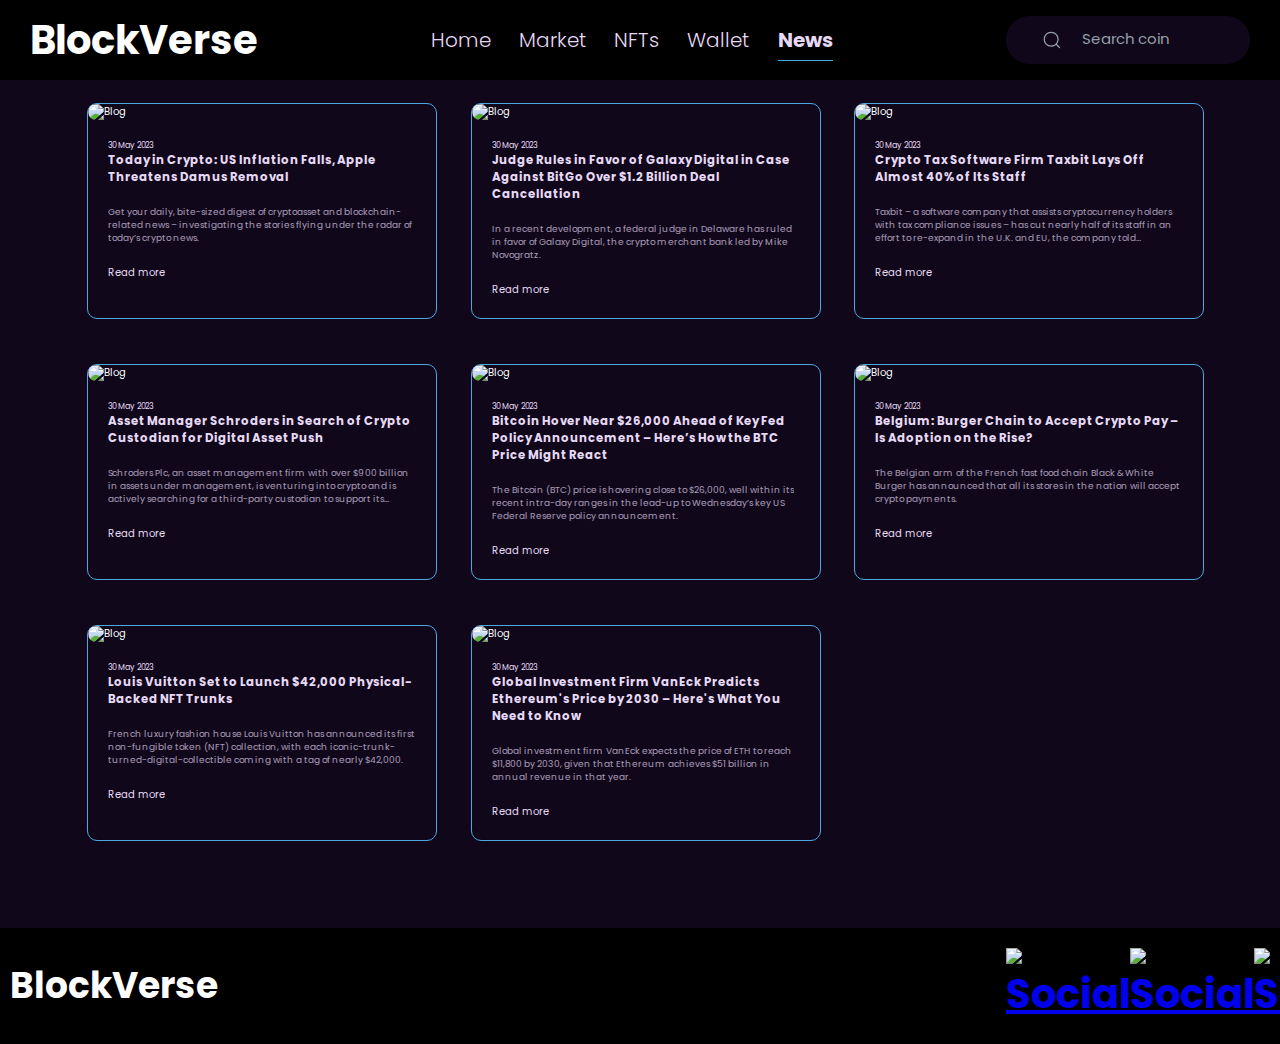
==== news/index.html @ c7c7e44b "DACS1" ====
<!DOCTYPE html>
<html lang="en">

<head>
    <meta charset="UTF-8">
    <link rel="stylesheet" href="style.css" />
    <meta http-equiv="X-UA-Compatible" content="IE=edge">
    <meta name="viewport" content="width=device-width, initial-scale=1.0">
    <title>BlockVerse</title>
    <link rel="stylesheet" href="https://fonts.googleapis.com/icon?family=Material+Icons">


</head>

<body>
    <!-- Mobile Menu -->
    <div class="menu-btn">
        <span class="menu-btn-icon">&nbsp;</span>
    </div>
    <!-- End Mobile Menu -->
    <!-- Navbar -->
    <div class="navbar flex flex-sb">
        <div class="brand"><a href="/CRYPTO FINANCE/login_main/mainpage.php">BlockVerse</a></div>
        <div class="nav-links flex flex-sb">
            <a href="/CRYPTO FINANCE/login_main/mainpage.php" class="nav-link">Home</a>
            <a href="/CRYPTO FINANCE/overview/index.html" class="nav-link">Market</a>
            <a href="/CRYPTO FINANCE/nfts page/index.html" class="nav-link">NFTs</a>
            <a href="/CRYPTO FINANCE/wallet2.0/index.html" class="nav-link">Wallet</a>
            <a href="#offers" class="nav-link active">News</a>
        </div>
        <!-- <input class="block-button" type="button" value="Connect Wallet" id="connectWallet"> -->

        <form class="form">
            <label for="search">
                <input class="input" type="text" required="" placeholder="Search coin" id="search">
                <div class="fancy-bg"></div>
                <div class="search">
                    <svg viewBox="0 0 24 24" aria-hidden="true" class="r-14j79pv r-4qtqp9 r-yyyyoo r-1xvli5t r-dnmrzs r-4wgw6l r-f727ji r-bnwqim r-1plcrui r-lrvibr">
                        <g>
                            <path d="M21.53 20.47l-3.66-3.66C19.195 15.24 20 13.214 20 11c0-4.97-4.03-9-9-9s-9 4.03-9 9 4.03 9 9 9c2.215 0 4.24-.804 5.808-2.13l3.66 3.66c.147.146.34.22.53.22s.385-.073.53-.22c.295-.293.295-.767.002-1.06zM3.5 11c0-4.135 3.365-7.5 7.5-7.5s7.5 3.365 7.5 7.5-3.365 7.5-7.5 7.5-7.5-3.365-7.5-7.5z"></path>
                        </g>
                    </svg>
                </div>
                <button class="close-btn" type="reset">
                    <svg xmlns="http://www.w3.org/2000/svg" class="h-5 w-5" viewBox="0 0 20 20" fill="currentColor">
                        <path fill-rule="evenodd" d="M4.293 4.293a1 1 0 011.414 0L10 8.586l4.293-4.293a1 1 0 111.414 1.414L11.414 10l4.293 4.293a1 1 0 01-1.414 1.414L10 11.414l-4.293 4.293a1 1 0 01-1.414-1.414L8.586 10 4.293 5.707a1 1 0 010-1.414z" clip-rule="evenodd"></path>
                    </svg>
                </button>
            </label>
        </form>
    </div>
    <!-- End Navbar -->

    <section class="blog" id="blog">
        <div class="blog-container">
            <!-- box1 -->
            <div class="blog-box">
                <!-- img -->
                <div class="blog-img">
                    <img src="/CRYPTO FINANCE/image/i1.jpeg" alt="Blog">
                </div>

                <!-- text -->
                <div class="blog-text">
                    <span>30 May 2023</span>
                    <a href="#">
                        <h3 class="blog-title">Today in Crypto: US Inflation Falls, Apple Threatens Damus
                            Removal</h3>
                    </a>
                    <p>Get your daily, bite-sized digest of cryptoasset and blockchain-related news –
                        investigating the stories flying under the radar of today’s crypto news.</p>
                    <a>Read more</a>
                </div>
            </div>

            <!-- box2 -->
            <div class="blog-box">
                <!-- img -->
                <div class="blog-img">
                    <img src="/CRYPTO FINANCE/image/i2.jpg" alt="Blog">
                </div>

                <!-- text -->
                <div class="blog-text">
                    <span>30 May 2023</span>
                    <a href="#">
                        <h3 class="blog-title">Judge Rules in Favor of Galaxy Digital in Case Against BitGo Over
                            $1.2 Billion Deal Cancellation</h3>
                    </a>
                    <p>In a recent development, a federal judge in Delaware has ruled in favor of Galaxy
                        Digital, the crypto merchant bank led by Mike Novogratz.</p>
                    <a>Read more</a>
                </div>
            </div>

            <!-- box3 -->
            <div class="blog-box">
                <!-- img -->
                <div class="blog-img">
                    <img src="/CRYPTO FINANCE/image/i3.jpg" alt="Blog">
                </div>

                <!-- text -->
                <div class="blog-text">
                    <span>30 May 2023</span>
                    <a href="#">
                        <h3 class="blog-title">Crypto Tax Software Firm Taxbit Lays Off Almost 40% of Its Staff</h3>
                    </a>
                    <p>Taxbit – a software company that assists cryptocurrency holders with tax compliance
                        issues – has cut nearly half of its staff in an effort to re-expand in the U.K. and EU,
                        the company told employees on Thursday.</p>
                    <a>Read more</a>
                </div>
            </div>

            <!-- box4 -->
            <div class="blog-box">
                <!-- img -->
                <div class="blog-img">
                    <img src="/CRYPTO FINANCE/image/i4.jpeg" alt="Blog">
                </div>

                <!-- text -->
                <div class="blog-text">
                    <span>30 May 2023</span>
                    <a href="#">
                        <h3 class="blog-title">Asset Manager Schroders in Search of Crypto Custodian for Digital Asset
                            Push</h3>
                    </a>
                    <p>Schroders Plc, an asset management firm with over $900 billion in assets under management, is
                        venturing into crypto and is actively searching for a third-party custodian to support its
                        digital asset expansion.</p>
                    <a>Read more</a>
                </div>
            </div>

            <!-- box5 -->
            <div class="blog-box">
                <!-- img -->
                <div class="blog-img">
                    <img src="/CRYPTO FINANCE/image/i5.jpeg" alt="Blog">
                </div>

                <!-- text -->
                <div class="blog-text">
                    <span>30 May 2023</span>
                    <a href="#">
                        <h3 class="blog-title">Bitcoin Hover Near $26,000 Ahead of Key Fed Policy Announcement – Here’s
                            How the BTC Price Might React</h3>
                    </a>
                    <p>The Bitcoin (BTC) price is hovering close to $26,000, well within its recent intra-day ranges in
                        the lead-up to Wednesday’s key US Federal Reserve policy announcement.</p>
                    <a>Read more</a>
                </div>
            </div>

            <!-- box6 -->
            <div class="blog-box">
                <!-- img -->
                <div class="blog-img">
                    <img src="/CRYPTO FINANCE/image/i6.jpeg" alt="Blog">
                </div>

                <!-- text -->
                <div class="blog-text">
                    <span>30 May 2023</span>
                    <a href="#">
                        <h3 class="blog-title">Belgium: Burger Chain to Accept Crypto Pay – Is Adoption on the Rise?
                        </h3>
                    </a>
                    <p>The Belgian arm of the French fast food chain Black & White Burger has announced that all its
                        stores in the nation will accept crypto payments.</p>
                    <a>Read more</a>
                </div>
            </div>

            <!-- box7 -->
            <div class="blog-box">
                <!-- img -->
                <div class="blog-img">
                    <img src="/CRYPTO FINANCE/image/i7.jpeg" alt="Blog">
                </div>

                <!-- text -->
                <div class="blog-text">
                    <span>30 May 2023</span>
                    <a href="#">
                        <h3 class="blog-title">Louis Vuitton Set to Launch $42,000 Physical-Backed NFT Trunks</h3>
                    </a>
                    <p>French luxury fashion house Louis Vuitton has announced its first non-fungible token (NFT)
                        collection, with each iconic-trunk-turned-digital-collectible coming with a tag of nearly
                        $42,000. </p>
                    <a>Read more</a>
                </div>
            </div>

            <!-- box8 -->
            <div class="blog-box">
                <!-- img -->
                <div class="blog-img">
                    <img src="/CRYPTO FINANCE/image/i8.jpeg" alt="Blog">
                </div>

                <!-- text -->
                <div class="blog-text">
                    <span>30 May 2023</span>
                    <a href="#">
                        <h3 class="blog-title">Global Investment Firm VanEck Predicts Ethereum's Price by 2030 – Here's
                            What You Need to Know</h3>
                    </a>
                    <p>Global investment firm VanEck expects the price of ETH to reach $11,800 by 2030, given that
                        Ethereum achieves $51 billion in annual revenue in that year.</p>
                    <a>Read more</a>
                </div>
            </div>

        </div>
    </section>
    </div>

    <!-- Footer -->
    <div class="footer flex flex-sb">
        <div class="brand">BlockVerse</div>
        <div class="footer-menu flex flex-sb">
            <a href="#" class="social">
                <img src="/CRYPTO FINANCE/image/footer-1.png" alt="Social">
            </a>

            <a href="#" class="social">
                <img src="/CRYPTO FINANCE/image/footer-2.png" alt="Social">
            </a>

            <a href="#" class="social">
                <img src="/CRYPTO FINANCE/image/footer-3.png" alt="Social">
            </a>

            <a href="#" class="social">
                <img src="/CRYPTO FINANCE/image/footer-4.png" alt="Social">
            </a>
        </div>
    </div>
    <!-- End Footer -->

    <script src="https://code.jquery.com/jquery-3.6.4.slim.js"
        integrity="sha256-dWvV84T6BhzO4vG6gWhsWVKVoa4lVmLnpBOZh/CAHU4=" crossorigin="anonymous"></script>
    <script src="script.js"></script>

</body>

</html>
---- news/style.css ----
@import url("https://fonts.googleapis.com/css2?family=Poppins:wght@300;400;500;600;700&display=swap");

body {
    margin: 0;  
    padding: 0;
    display: grid;
    grid-template-rows: 1fr;
}

html, body{
    height: 100%;
}

:root {
    --bg: #10081a;
    --primary-1: #4ca9df;
    --primary-2: #292e91;
    --white: #fff;
    --text: #e6d9f5;

    --card-padding: 1.6rem;
    --padding-1: 1rem;
    --pading-2: 8px;

    --card-border-radius: 1.6rem;
    --border-radius-1: 1rem;
    --border-radius-2: 6px;
}

*,
*::after,
*::before {
  box-sizing: border-box;
  padding: 0;
  margin: 0;
  font-family: "Poppins", sans-serif;
}

html {
  scroll-behavior: smooth;
  font-size: 10px;
}

body {
    background: var(--bg);
    height: 100vh;
    overflow-x: hidden;
    color: var(--white);
}
.flex {
    display: flex;
    align-items: center;
    justify-content: center;
}

.flex-c {
    display: flex;
    align-items: center;
    justify-content: center;
    flex-direction: column;
}

.flex-sb {
    justify-content: space-between;
}
.w-100 {
    width: 100%;
}
.section {
    padding: 60px 10px;
}

*::selection{
    background-color: var(--primary-1);
    color: var(--black);
  }
  
  *::-webkit-scrollbar{
    height: .5rem;
    width:1rem;
  }
  
  *::-webkit-scrollbar-track{
    background-color: transparent;
  }
  
  *::-webkit-scrollbar-thumb{
    background-color:var(--primary-1);
  }

/* Navbar */
.navbar {
    width: 100%;
    height: 80px;
    position: fixed;
    top: 0;
    left: 0;
    padding: 0 30px;
    background: #000;
    z-index: 9;
    color: var(--text);
}
.navbar-solid {
    background: rgba(16, 8, 26, 1);
    transition: 0.3s linear;
    box-shadow: 1px 1px 0px rgba(252, 240, 255, 0.2);
}
.brand {
    font-size: 3.6rem;
    font-weight: 700;
    cursor: pointer;
}
.brand a {
    text-decoration: none;
    color: #fff;
    font-size: 4rem;
    font-weight: 700;
    cursor: pointer;
}
.nav-links {
    flex: 0 0 33%;
}
.nav-link {
    text-decoration: none;
    color: var(--text);
    font-size: 2rem;
    padding: 5px 0;
    font-weight: 300;
}

.nav-link.active {
    font-weight: 700;
    border-bottom: 1px solid var(--primary-1);
}

.block-button {
    /* display: inline-block; */
    display: inline-block;
    max-width: 200px;
    background: linear-gradient(93.23deg,
    var(--primary-1) 0%,
    var(--primary-2) 100%);
    padding: 14px 26px;
    border-radius: none;
    text-decoration: none;
    color: var(--white);
    font-size: 1.6rem;
    cursor: pointer;
    border-radius: 10px;
}

.form {
    --input-text-color: #fff;
    --input-bg-color: #10081a;
    --focus-input-bg-color: transparent;
    --text-color: #949faa;
    --active-color: #4ca9df;
    --width-of-input: 200px;
    --inline-padding-of-input: 1.2em;
    --gap: 0.9rem;
  }
  
.form {
    font-size: 3rem;
    display: flex;
    gap: 0.5rem;
    align-items: center;
    width: var(--width-of-input);
    position: relative;
    isolation: isolate;
    width: 20%;
  }
  
  .fancy-bg {
    position: absolute;
    width: 100%;
    inset: 0;
    background: var(--input-bg-color);
    border-radius: 30px;
    height: 100%;
    z-index: -1;
    pointer-events: none;
    box-shadow: rgba(0, 0, 0, 0.16) 0px 1px 4px;
  }
  
  label {
    width: 100%;
    padding: 0.8em;
    height: 40px;
    padding-inline: var(--inline-padding-of-input);
    display: flex;
    align-items: center;
  }
  
  .search,.close-btn {
    position: absolute;
  }
  
  .search {
    fill: var(--text-color);
    left: var(--inline-padding-of-input);
  }
  
  svg {
    width: 20px;
    display: inline-block;
  }
  
  .close-btn {
    border: none;
    right: var(--inline-padding-of-input);
    box-sizing: border-box;
    display: flex;
    align-items: center;
    justify-content: center;
    color: #fff;
    padding: 0.1em;
    width: 20px;
    height: 20px;
    border-radius: 50%;
    background: var(--active-color);
    opacity: 0;
    visibility: hidden;
  }
  
  .input {
    color: var(--input-text-color);
    width: 100%;
    margin-inline: min(2em,calc(var(--inline-padding-of-input) + var(--gap)));
    background: none;
    border: none;
  }
  
  .input:focus {
    outline: none;
  }
  
  .input::placeholder {
    color: var(--text-color);
    font-size: 1.5rem;
    padding: 0 1.5rem;
  }
  
  .input:focus ~ .fancy-bg {
    border: 1px solid var(--active-color);
    background: var(--focus-input-bg-color);
  }
  
  .input:focus ~ .search {
    fill: var(--active-color);
  }
  
  .input:valid ~ .close-btn {
    opacity: 1;
    visibility: visible;
  }
  
  input:-webkit-autofill,
  input:-webkit-autofill:hover,
  input:-webkit-autofill:focus,
  input:-webkit-autofill:active {
    -webkit-transition: "color 9999s ease-out, background-color 9999s ease-out";
    -webkit-transition-delay: 9999s;
  }
/* End Navbar */

/* #blog{
    display: flex;
    align-items: center;
    flex-direction: column;
    border-radius: 10px;
} */
.blog .blog-container{
    padding: 6%;
    display: grid;
    grid-template-columns: repeat(auto-fit, minmax(30rem, 1fr));
    gap: 2.5rem;
}

.blog-box {
    width: 350px;
    background-color: rgba(16, 8, 26, 1);
    border: 1px solid var(--primary-1);
    border-radius: 10px;
    /* border-radius: 10px; */
    margin: 10px;
}
.blog-box:hover {
    border: 2px solid var(--curtain-color);
}
.blog-box a {
    text-decoration: none;
}
.blog-img {
    width: 100%;
    height: auto;
    border-radius: 10px;
}
.blog-img img {
    width: 100%;
    height: 100%;
    object-fit: cover;
    object-position: center;
    border-radius: 10px;
}

.blog-text {
    padding: 20px;
    display: flex;
    flex-direction: column;
}
.blog-text span {
    color: var(--text);
    font-size: 0.8rem;
}
.blog-text .blog-title{
    margin: 0;
}
.blog-text .blog-title:hover{
    color: var(--primary-1);
    transition: all ease 0.3s;
} 
.blog-text p {
    color:  var(--text);
    opacity: 0.7;
    font-size: 0.9rem;
    display: -webkit-box;
    -webkit-line-clamp: 3;
    -webkit-box-orient: vertical;
    overflow: hidden;
    text-overflow: ellipsis;
    margin: 20px 0px;
}
.blog-box:hover p {
    opacity: 1;
}
.blog-text a {
    color: var(--text);
}
.blog-text a:hover{
    color: var(--primary-1);
    transition: all ease 0.3s;
    cursor: pointer;
}
/* Footer */

.footer {
    font-weight: 700;
    font-size: 4rem;
    /* margin-top: 80px;
    margin-bottom: -80px; */
    margin-left: -15px;
    background: #000;
    padding: 20px 25px;
}
.footer-menu {
    width: 20%;
}
.footer-menu img {
    width: 18px;
}
/* End Footer */

@media (max-width: 1000px){
    .blog .blog-container{
        margin-top: 6%;
        padding: 5%;
        grid-template-columns: 1fr 1fr;
    }
}

@media (max-width: 768px){
    .blog .blog-container{
        margin-top: 10%;
        padding-left: 20%;
        grid-template-columns: 1fr;
    }
}

@media (max-width: 1000px) {
    html {
        font-size: 8px;
    }
    .navbar {
        flex-direction: column;
        height: 80vh;
        background: var(--bg);
        padding: 30px 0; 
        border: 1px solid var(--primary-1);
        border-bottom-left-radius: 20px;
        border-bottom-right-radius: 20px;
        width: 94%;
        margin: 0 2.5%;
        border-top-color: transparent;
        transition: 0.5s ease;
        transform: translateY(-1300px);
    }
    .nav-links {
        flex-direction: column;
    }
    .menu-btn {
        display: block;
        background-color: var(--primary-1);
        height: 45px;
        width: 45px;
        position: fixed;
        top: 22px;
        right: 40px;
        z-index: 2222;
        border-radius: 50%;
        box-shadow: 0 1rem 3rem rgba(0, 0, 0, 0.1);
        text-align: center;
        cursor: pointer;
    }
    .menu-btn-icon,
    .menu-btn-icon::after,
    .menu-btn-icon::before {
        width: 25px;
        height: 2px;
        background-color: var(--text);
        display: inline-block;
        transition: all 0.2s;
    }
    .menu-btn-icon {
        position: relative;
        margin-top: 22px;
    }

    .menu-btn-icon::after,
    .menu-btn-icon::before {
        position: absolute;
        content: "";
        left: 0;
    }
    .menu-btn-icon::before {
        top: 0.8rem;
    }
    .menu-btn-icon::after {
        top: -0.8rem;
    }
    .menu-btn.active .menu-btn-icon {
        background-color: transparent;
    }

    .menu-btn.active .menu-btn-icon::after {
        transform: rotate(-135deg);
        top: 0;
    }
    .menu-btn.active .menu-btn-icon::before {
        transform: rotate(135deg);
        top: 0;
    }
    .navbar.mobile {
        transform: translateY(0);
    }
    .section {
        padding: 20px 5px;
    }
    .offers-container,
    .account-container {
        flex-direction: column;
    }
    .offers-image,
    .offers-content,
    .account-image,
    .account-content {
        width: 100%;
    }
    .offers-image {
        background-position: center;
    }
    .account-container {
        text-align: center;
        margin-bottom: 30px;
    }
    .account-content p {
        width: 100%;
    }
    .subscribe-container img,
    .investor img {
        width: 180px;
    }
    .get-notified {
        width: 65%;
        margin: 40px 17.5%;
    }
    .get-notified input {
        padding: 12px;
    }
    .get-notified .block-button {
        top: 2px;
        right: 2px;
    }
    .footer-menu img {
        width: 14px;
    }
}
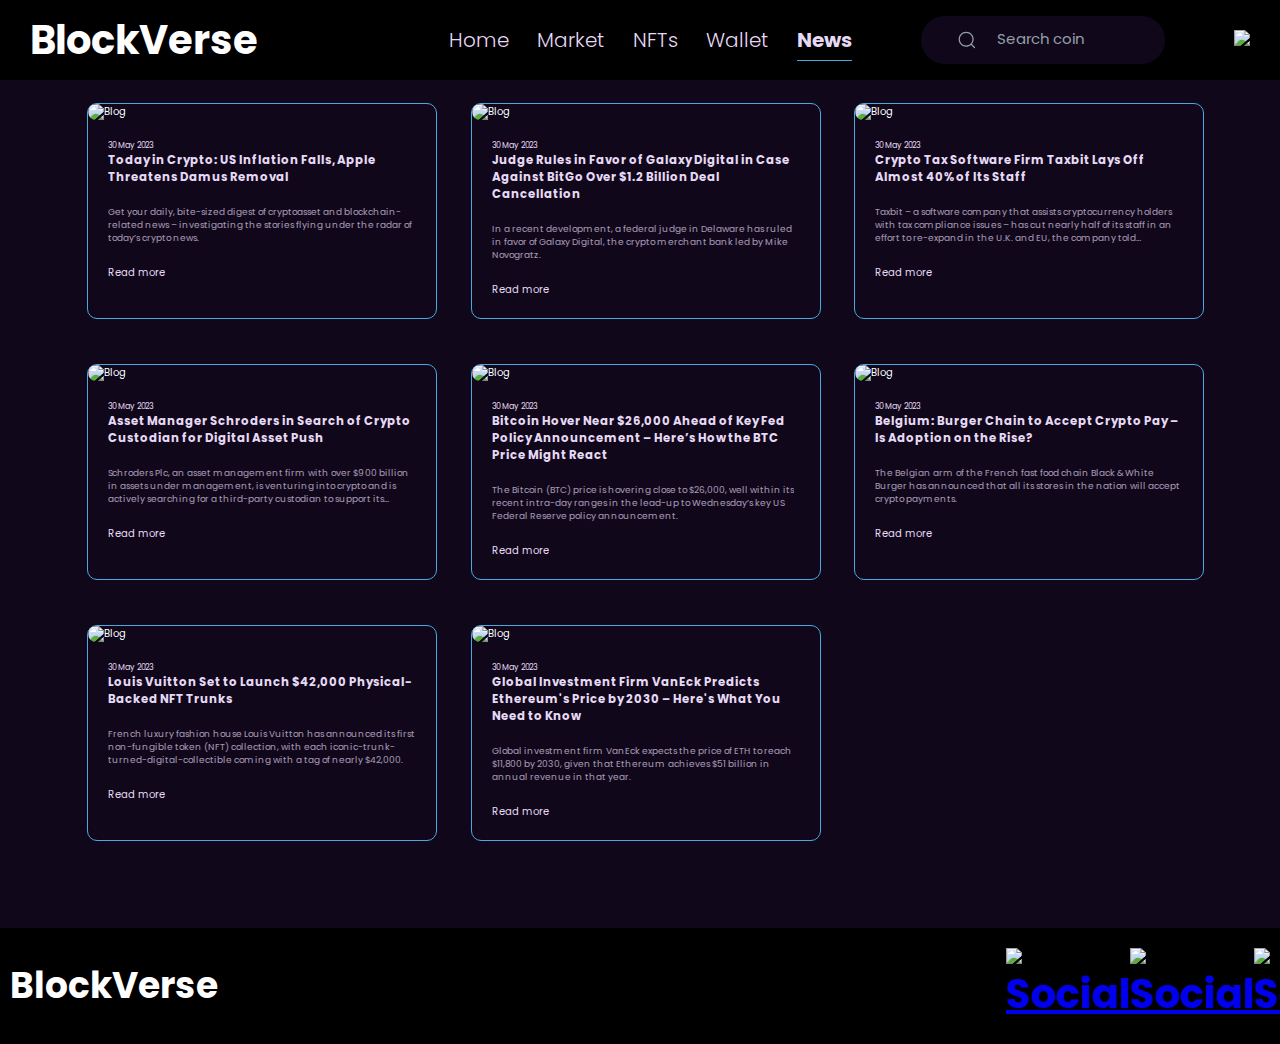
==== commit 87673131: "update" ====
--- a/news/index.html
+++ b/news/index.html
@@ -8,7 +8,7 @@
     <meta name="viewport" content="width=device-width, initial-scale=1.0">
     <title>BlockVerse</title>
     <link rel="stylesheet" href="https://fonts.googleapis.com/icon?family=Material+Icons">
-
+    <link href="https://fonts.googleapis.com/icon?family=Material+Icons+Outlined" rel="stylesheet" />
 
 </head>
 
@@ -48,6 +48,22 @@
                 </button>
             </label>
         </form>
+
+        <ul>
+            <li>
+                <img src="/prf.png" class="profile">
+                <ul>
+                    <li class="sub-item">
+                        <span class="material-icons-outlined"> manage_accounts </span>
+                        <p>Update Profile</p>
+                    </li>
+                    <li class="sub-item">
+                        <a href="/CRYPTO FINANCE/login_main/signin.php"><span class="material-icons-outlined"> logout </span></a>
+                        <p>Logout</p>
+                    </li>
+                </ul>
+            </li>
+        </ul>
     </div>
     <!-- End Navbar -->
 
--- a/news/style.css
+++ b/news/style.css
@@ -1,16 +1,4 @@
-
 @import url("https://fonts.googleapis.com/css2?family=Poppins:wght@300;400;500;600;700&display=swap");
-
-body {
-    margin: 0;  
-    padding: 0;
-    display: grid;
-    grid-template-rows: 1fr;
-}
-
-html, body{
-    height: 100%;
-}
 
 :root {
     --bg: #10081a;
@@ -120,6 +108,7 @@
 }
 .nav-links {
     flex: 0 0 33%;
+    margin-left: 10%;
 }
 .nav-link {
     text-decoration: none;
@@ -136,8 +125,7 @@
 
 .block-button {
     /* display: inline-block; */
-    display: inline-block;
-    max-width: 200px;
+    display: none;
     background: linear-gradient(93.23deg,
     var(--primary-1) 0%,
     var(--primary-2) 100%);
@@ -147,8 +135,8 @@
     color: var(--white);
     font-size: 1.6rem;
     cursor: pointer;
-    border-radius: 10px;
-}
+}
+
 
 .form {
     --input-text-color: #fff;
@@ -161,7 +149,7 @@
     --gap: 0.9rem;
   }
   
-.form {
+  .form {
     font-size: 3rem;
     display: flex;
     gap: 0.5rem;
@@ -263,6 +251,98 @@
     -webkit-transition: "color 9999s ease-out, background-color 9999s ease-out";
     -webkit-transition-delay: 9999s;
   }
+
+  /* profile */
+
+ul {
+    margin: 0;
+    padding: 0;
+    display: flex;
+    align-items: center;
+    gap: 3rem;
+    /* padding-left: 10%; */
+}
+
+li {
+    list-style-type: none;
+    position: relative;
+    padding: 0.625rem 0 0.5rem;
+}
+
+li ul {
+    flex-direction: column;
+    position: absolute;
+    background-color: black;
+    align-items: center;
+    transition: all 0.5s ease;
+    width: 15rem;
+    right: -3rem;
+    top: 4.5rem;
+    border-radius: 0.325rem;
+    gap: 0;
+    padding: 1rem 0rem;
+    opacity: 0;
+    box-shadow: 0px 0px 100px rgba(20, 18, 18, 0.25);
+    display: none;
+}
+
+ul li:hover>ul,
+ul li ul:hover {
+    visibility: visible;
+    opacity: 1;
+    display: flex;
+}
+
+.material-icons-outlined {
+    color: white;
+    transition: all 0.3s ease-out;
+}
+
+.material-icons-outlined:hover {
+    color: var(--primary-1);
+    transform: scale(1.25) translateY(-4px);
+    cursor: pointer;
+}
+
+
+.profile {
+    height: 4rem;
+    width: auto;
+    cursor: pointer;
+}
+
+.sub-item {
+    width: 100%;
+    display: flex;
+    align-items: center;
+    gap: 0.725rem;
+    cursor: pointer;
+    padding: 0.5rem 1.5rem;
+}
+
+.sub-item:hover {
+    background-color: rgba(232, 232, 232, 0.4);
+}
+
+.sub-item:hover .material-icons-outlined {
+    color: var(--primary-1);
+    transform: scale(1.08) translateY(-2px);
+    cursor: pointer;
+}
+
+.sub-item:hover p {
+    color: white;
+    cursor: pointer;
+}
+
+.sub-item p {
+    font-size: 0.85rem;
+    color: #888888;
+    font-weight: 500;
+    margin: 0.4rem 0;
+    flex: 1;
+}
+
 /* End Navbar */
 
 /* #blog{
